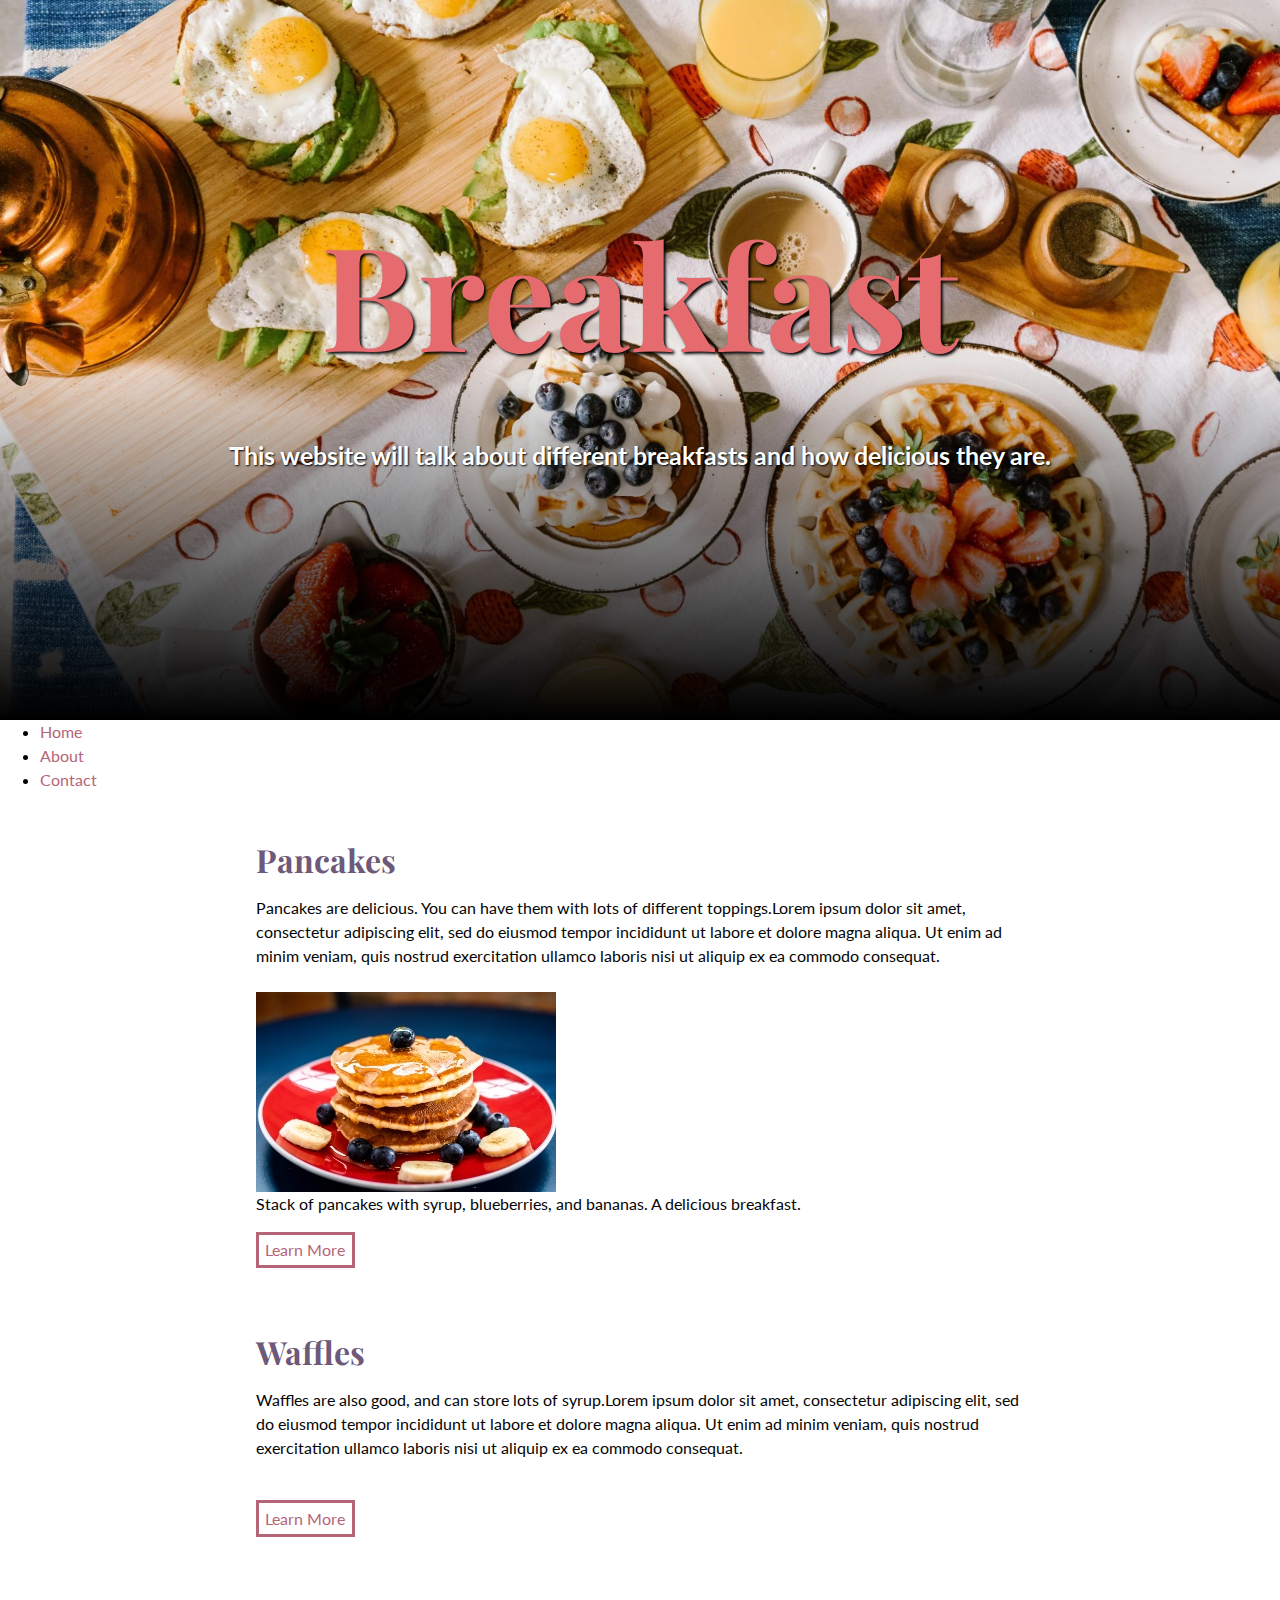
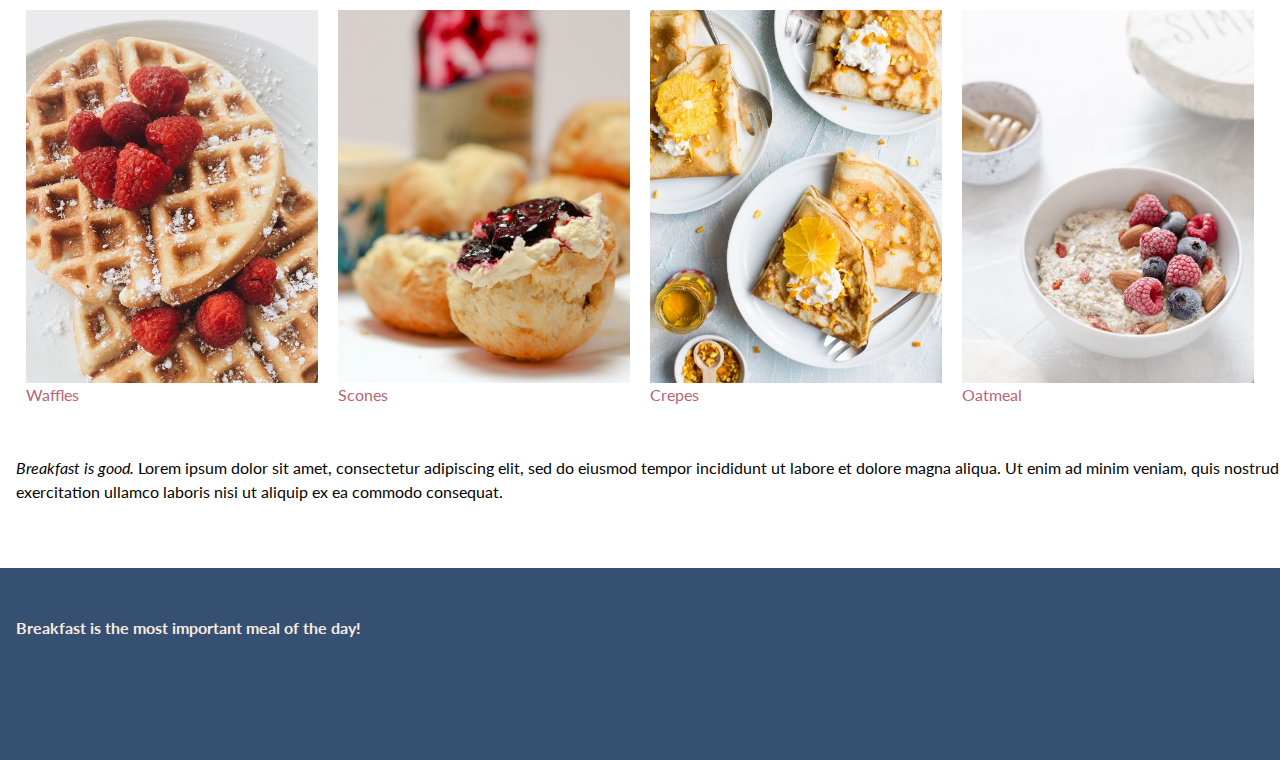
==== index.html @ 8b67fdaf "copy files" ====
<!DOCTYPE html>
<html lang="en">

<head>
  <meta charset="UTF-8">
  <meta http-equiv="X-UA-Compatible" content="IE=edge">
  <meta name="viewport" content="width=device-width, initial-scale=1.0">
  <meta name="description" content="This is the home page for my breakfast website.">
  <title>Home - Breakfast Website</title>
  <link rel="apple-touch-icon" sizes="180x180" href="images/apple-touch-icon.png">
  <link rel="icon" type="image/png" sizes="32x32" href="images/favicon-32x32.png">
  <link rel="icon" type="image/png" sizes="16x16" href="images/favicon-16x16.png">
  <link rel="manifest" href="images/site.webmanifest">
  <link rel="preconnect" href="https://fonts.googleapis.com">
  <link rel="preconnect" href="https://fonts.gstatic.com" crossorigin>
  <link
    href="https://fonts.googleapis.com/css2?family=Lato:ital,wght@0,400;0,700;1,400&family=Playfair+Display:ital,wght@0,400;0,700;1,400&display=swap"
    rel="stylesheet">
  <link rel="stylesheet" href="styles/main.css">
</head>

<body>
  <div class="hero">
    <picture>
      <source media="(min-width: 801px)" srcset="images/hero-breakfast-2000px.jpg">
      <source media="(min-width: 401px)" srcset="images/hero-breakfast-800px.jpg">
      <source media="(max-width: 400px)" srcset="images/hero-breakfast-400px.jpg">
      <img src="images/hero-breakfast-800px.jpg"
        alt="Table set with with plates of waffles, toast, orange juice, and hot cocoa.">
    </picture>
    <div class="hero-text">
      <h1>Breakfast</h1>
      <p class="subtitle"><strong>This website will talk about different breakfasts and how delicious they are.</strong>
      </p>
    </div>
  </div>

  <header>
    <nav>
      <ul>
        <li><a href="">Home</a></li>
        <li><a href="about/">About</a></li>
        <li><a href="contact/">Contact</a></li>
      </ul>
    </nav>
  </header>

  <main>
    <!-- <svg>
      <use href="#menu" />
    </svg> -->
    <article>
      <h2>Pancakes</h2>
      <p>Pancakes are delicious. You can have them with lots of different toppings.Lorem ipsum dolor sit amet,
        consectetur adipiscing elit, sed do eiusmod tempor incididunt ut labore et dolore magna aliqua. Ut enim ad minim
        veniam, quis nostrud exercitation ullamco laboris nisi ut aliquip ex ea commodo consequat. </p>
      <figure>
        <img src="images/pancakeswithblueberries.jpg"
          alt="Stack of pancakes with syrup, blueberries, and bananas on a red plate." width="300" height="200">
        <figcaption>Stack of pancakes with syrup, blueberries, and bananas. A delicious breakfast.</figcaption>
        <a href="#" class="button" id="button">Learn More</a>
      </figure>
    </article>
    <article>
      <h2>Waffles</h2>
      <p>Waffles are also good, and can store lots of syrup.Lorem ipsum dolor sit amet, consectetur adipiscing elit, sed
        do eiusmod tempor incididunt ut labore et dolore magna aliqua. Ut enim ad minim veniam, quis nostrud
        exercitation ullamco laboris nisi ut aliquip ex ea commodo consequat. </p>
      <a href="#" class="button">Learn More</a>
    </article>
  </main>
  <section class="cards">
    <!-- <h2 class="sr-only, cards">Cards</h2> -->
    <a href="#" class="card">
      <img src="images/waffles-card-500px.jpg" alt="Waffles with raspberries" width="500" height="636" loading="lazy">
      <p>Waffles</p>
    </a>
    <a href="#" class="card">
      <img src="images/scones-card-500px.jpg" alt="Scones with jam and cream" width="500" height="636" loading="lazy">
      <p>Scones</p>
    </a>
    <a href="#" class="card">
      <img src="images/crepes-card-500px.jpg" alt="Crepes with whipped cream and fruit" width="500" height="636"
        loading="lazy">
      <p>Crepes</p>
    </a>
    <a href="#" class="card">
      <img src="images/oatmeal-card-500px.jpg" alt="Oatmeal with berries and nuts" width="500" height="636"
        loading="lazy">
      <p>Oatmeal</p>
    </a>
  </section>

  <aside>
    <p><em>Breakfast is good.</em> Lorem ipsum dolor sit amet, consectetur adipiscing elit, sed do eiusmod tempor
      incididunt ut labore et dolore magna aliqua. Ut enim ad minim veniam, quis nostrud exercitation ullamco laboris
      nisi ut aliquip ex ea commodo consequat. </p>
  </aside>
  <footer>
    <p><strong>Breakfast is the most important meal of the day!</strong></p>
  </footer>
  <!-- <svg>
    <symbol id="menu" viewBox="0 0 120 120" width="480" height="480">
      <circle cx="25" cy="20" r="15" fill="none" stroke="#355070" stroke-width="4" />
    </symbol>
  </svg> -->
</body>

</html>
---- styles/main.css ----
/*****************************************************/
/* This semester we will be using my variation of    */
/* Josh Comeau's CSS Reset instead of normalize      */
/* Read more at                                      */
/* https://www.joshwcomeau.com/css/custom-css-reset/ */
/*****************************************************/
/* Always add your CSS below the reset CSS           */
/*****************************************************/
:root {
  --indigo: #355070;
  --misty-violet: #6d597a;
  --soft-magenta: #b56576;
  --bright-rose: #e56b6f;
  --sandy: #faeae1;
}

*,
*::before,
*::after {
  box-sizing: border-box;
}

* {
  margin: 0;
  /* this an experimental line-height; if it breaks, add line-height: 1.5 to body */
  line-height: calc(1em + 0.5rem);
}

html,
body {
  height: 100%;
}

body {
  margin: 0;
  -webkit-font-smoothing: antialiased;
}

img,
picture,
video,
canvas,
svg {
  display: block;
  max-width: 100%;
  height: auto;
}

input,
button,
textarea,
select {
  font: inherit;
}

/* until you get a feel for overflow, I'll keep these next two commented out */
/* p,
h1,
h2,
h3,
h4,
h5,
h6 {
  overflow-wrap: break-word;
} */

/* p {
  overflow-wrap: break-word;
  hyphens: auto;
} */

/* temp CSS for HTML only assignments */
picture img {
  width: 100%;
}

svg {
  width: 200px;
}

/* temp fix to size about img */
img[srcset] {
  width: 50%;
  height: auto;
  margin: 2rem auto;
}

/* temporary fix to size svg images */
img[src$="svg"] {
  width: 200px;
}

/************ add your CSS here *****************/
body {
  font-family: Lato;
  color: #040404;
}

h1,
h2,
h3,
h4 {
  margin-top: 1.5em;
  margin-bottom: 0.5em;
}

h1 {
  font-family: Playfair Display;
  color: var(--indigo);
  font-weight: 700;
  font-size: 4rem;
}

h2 {
  font-family: Playfair Display;
  color: var(--misty-violet);
  font-size: 2rem;
}

h3 {
  font-family: Playfair Display;
  color: var(--soft-magenta);
  font-size: 2rem;
}

h4 {
  font-family: Playfair Display;
  color: var(--bright-rose);
  font-size: 1.25rem;
}

main {
  margin: 0 auto;
  padding: 0 1rem;
  max-width: 50rem;
}

p {
  margin-bottom: 1.5em;
}

article,
aside {
  margin-bottom: 4em;
}

aside {
  margin-left: 1em;
}

footer {
  background-color: var(--indigo);
  color: var(--sandy);
  padding: 3rem 1rem 6rem;
  margin: 0;
}

a {
  text-decoration: none;
  color: var(--soft-magenta);
}

a[href]:hover {
  color: var(--bright-rose);
  font-weight: bold;
}

.button {
  color: var(--soft-magenta);
  border: 3px solid var(--soft-magenta);
  padding: 0.2em 0.4em;
  display: inline-block;
  transition: background-color 300ms ease, color 300ms ease, border 300ms ease;
  margin-top: 1em;
}

a.button:hover {
  color: white;
  border: 3px solid white;
  background-color: var(--soft-magenta);
  text-decoration: none;
  font-weight: normal;
}

.hero {
  position: relative;
}

.hero h1 {
  font-size: clamp(3.5rem, 10vw + 1rem, 10rem);
  text-shadow: black 2px 2px 3px;
  color: var(--bright-rose);
}

.hero-text {
  position: absolute;
  inset: 0;
  text-align: center;
}

.hero p {
  color: white;
  text-shadow: black 1px 1px 2px;
  font-size: clamp(0.5rem, 1vw + 0.75rem, 4rem);
}

.hero::before {
  content: "";
  background-image: linear-gradient(to top, #000, transparent 50%);
  display: block;
  position: absolute;
  top: 0;
  left: 0;
  width: 100%;
  height: 100%;
}

.sr-only {
  clip: rect(1px, 1px, 1px, 1px);
  clip-path: inset(50%);
  height: 1px;
  width: 1px;
  margin: -1px;
  overflow: hidden;
  padding: 0;
  position: absolute;
}

.cards {
  display: flex;
  margin-left: 1rem;
  margin-right: 1rem;
  margin-bottom: 1rem;
}

.card {
  flex: 1 1 0;
  padding: 0.6rem;
  max-width: 1000px;
  transition: background-color 300ms ease;
}

.card:hover {
  /* text-shadow: black 1px 1px 1px; */
  background-color: rgb(0 0 0 / 10%);
}
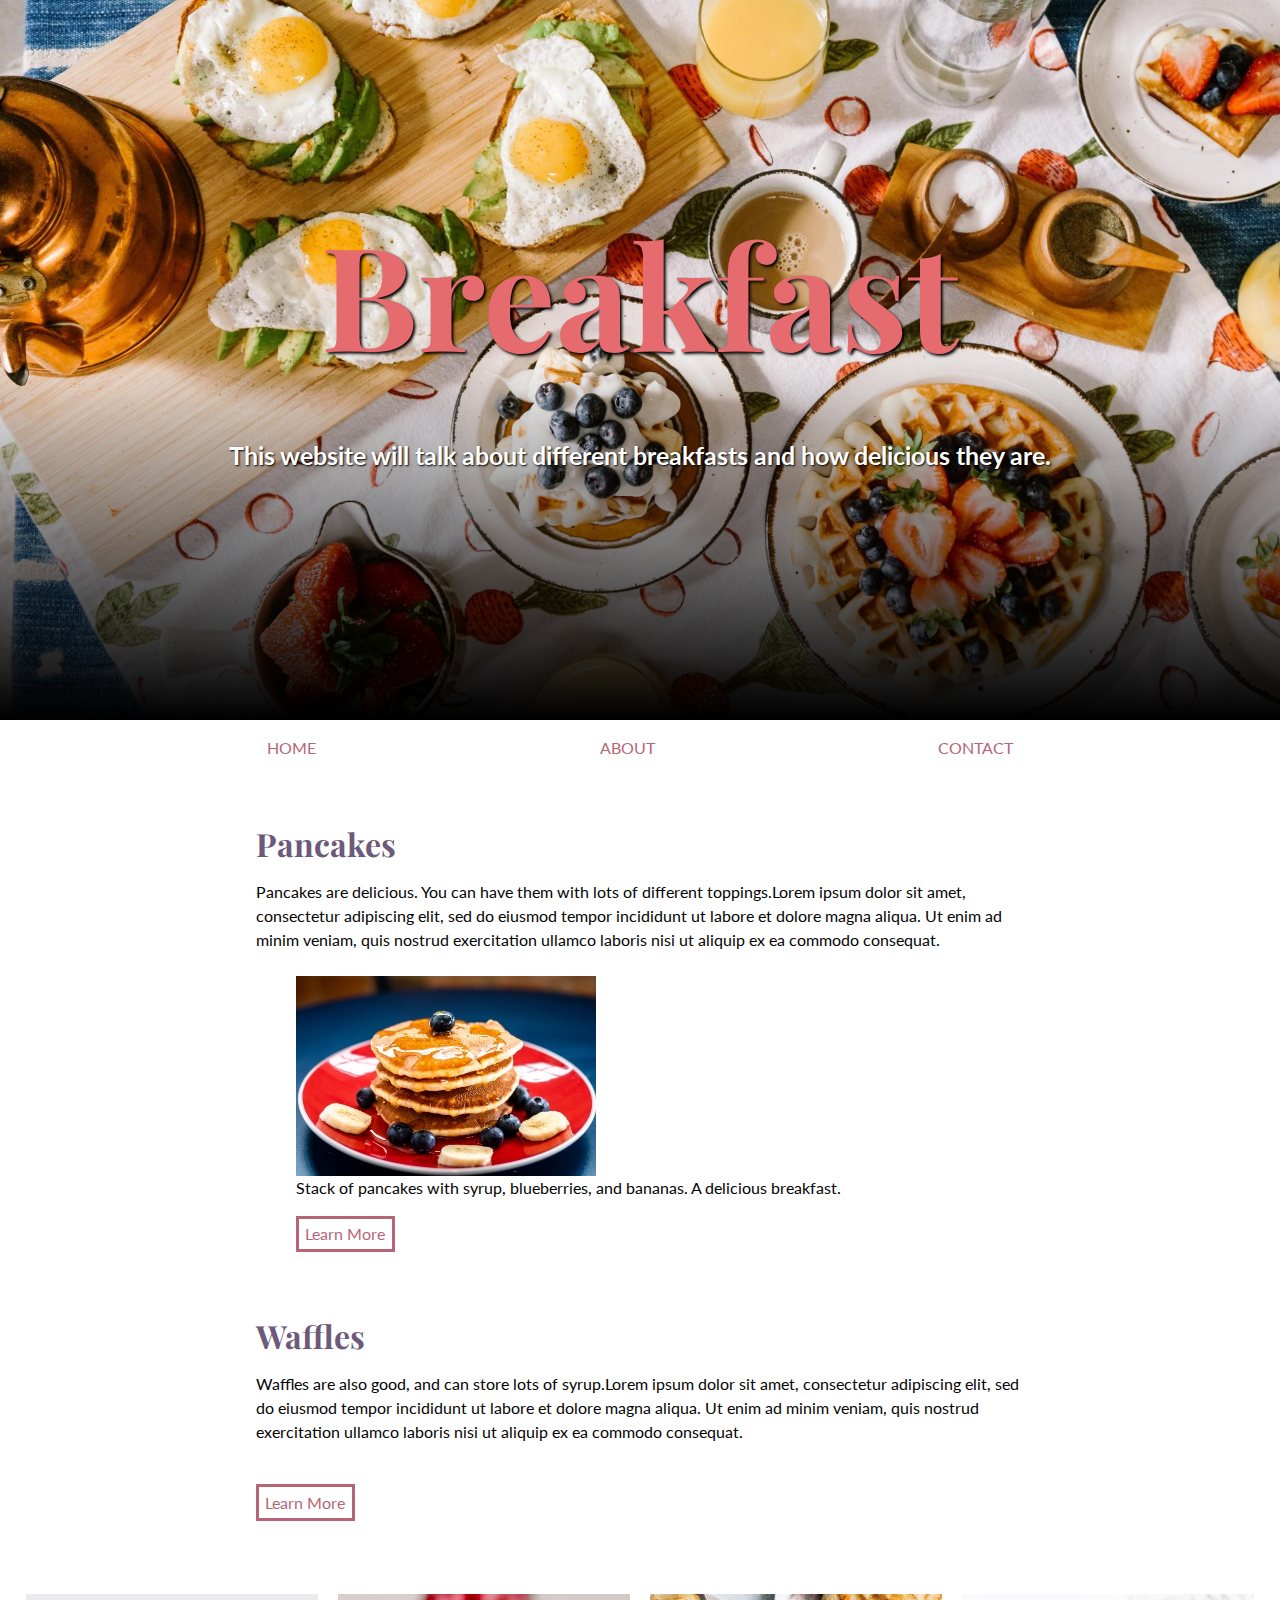
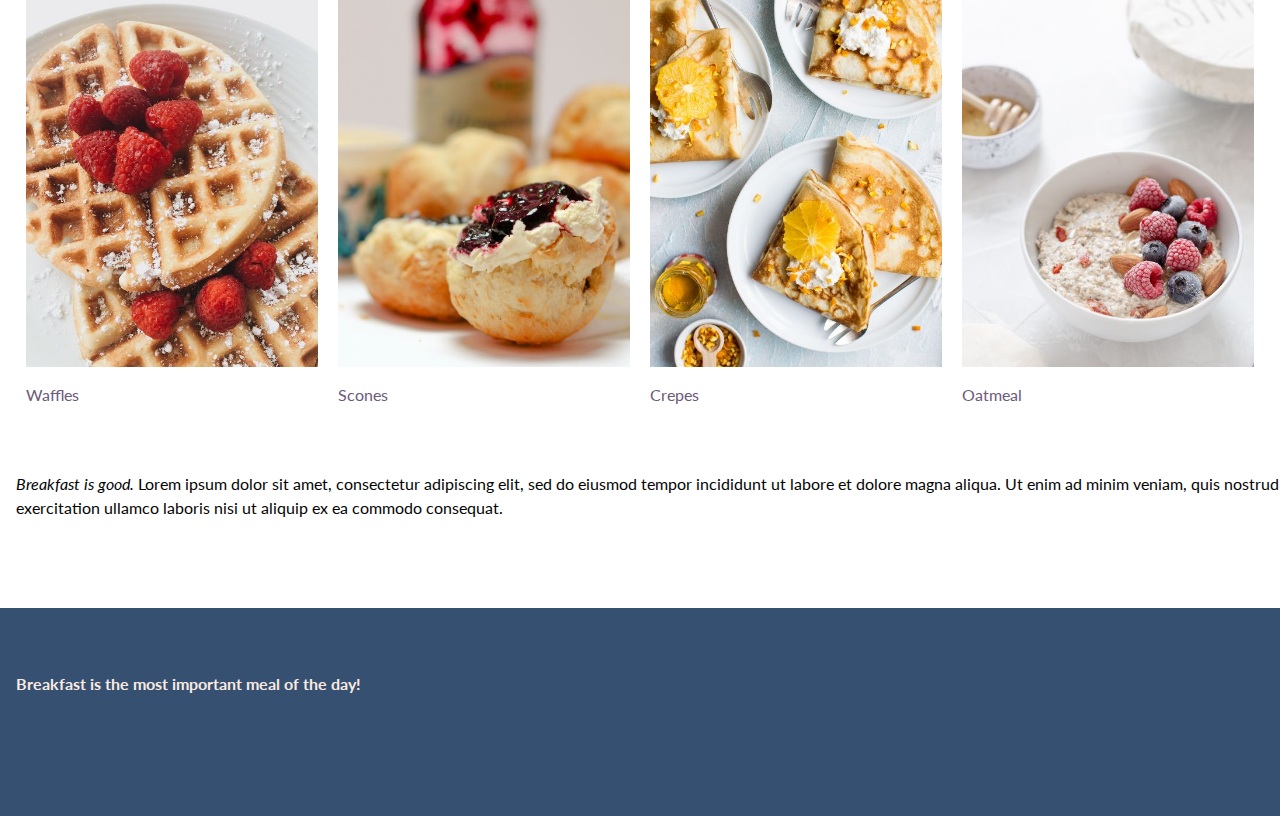
==== commit c87ac731: "update" ====
--- a/index.html
+++ b/index.html
@@ -49,7 +49,7 @@
     <!-- <svg>
       <use href="#menu" />
     </svg> -->
-    <article>
+    <article class="panel">
       <h2>Pancakes</h2>
       <p>Pancakes are delicious. You can have them with lots of different toppings.Lorem ipsum dolor sit amet,
         consectetur adipiscing elit, sed do eiusmod tempor incididunt ut labore et dolore magna aliqua. Ut enim ad minim
@@ -61,7 +61,7 @@
         <a href="#" class="button" id="button">Learn More</a>
       </figure>
     </article>
-    <article>
+    <article class="panel">
       <h2>Waffles</h2>
       <p>Waffles are also good, and can store lots of syrup.Lorem ipsum dolor sit amet, consectetur adipiscing elit, sed
         do eiusmod tempor incididunt ut labore et dolore magna aliqua. Ut enim ad minim veniam, quis nostrud
--- a/styles/main.css
+++ b/styles/main.css
@@ -21,7 +21,7 @@
 }
 
 * {
-  margin: 0;
+  /* margin: 0; */
   /* this an experimental line-height; if it breaks, add line-height: 1.5 to body */
   line-height: calc(1em + 0.5rem);
 }
@@ -92,6 +92,9 @@
 
 /************ add your CSS here *****************/
 body {
+  display: flex;
+  flex-direction: column;
+  align-items: stretch;
   font-family: Lato;
   color: #040404;
 }
@@ -129,8 +132,16 @@
   font-size: 1.25rem;
 }
 
+header ul {
+  display: flex;
+  justify-content: space-evenly;
+  margin: 0;
+  padding: 0;
+  list-style-type: none;
+}
+
 main {
-  margin: 0 auto;
+  align-self: center;
   padding: 0 1rem;
   max-width: 50rem;
 }
@@ -155,18 +166,26 @@
   margin: 0;
 }
 
-a {
-  text-decoration: none;
-  color: var(--soft-magenta);
-}
-
-a[href]:hover {
+header nav a {
+  text-decoration: none;
+  color: var(--soft-magenta);
+  display: block;
+  padding: 1rem;
+  text-transform: uppercase;
+}
+/* a {
+  text-decoration: none;
+  color: var(--soft-magenta);
+} */
+
+header nav a[href]:hover {
   color: var(--bright-rose);
   font-weight: bold;
 }
 
 .button {
   color: var(--soft-magenta);
+  text-decoration: none;
   border: 3px solid var(--soft-magenta);
   padding: 0.2em 0.4em;
   display: inline-block;
@@ -174,7 +193,7 @@
   margin-top: 1em;
 }
 
-a.button:hover {
+.button:hover {
   color: white;
   border: 3px solid white;
   background-color: var(--soft-magenta);
@@ -182,6 +201,7 @@
   font-weight: normal;
 }
 
+/* Hero */
 .hero {
   position: relative;
 }
@@ -215,6 +235,7 @@
   height: 100%;
 }
 
+/* Cards */
 .sr-only {
   clip: rect(1px, 1px, 1px, 1px);
   clip-path: inset(50%);
@@ -238,9 +259,10 @@
   padding: 0.6rem;
   max-width: 1000px;
   transition: background-color 300ms ease;
+  text-decoration: none;
+  color: var(--misty-violet);
 }
 
 .card:hover {
-  /* text-shadow: black 1px 1px 1px; */
   background-color: rgb(0 0 0 / 10%);
 }
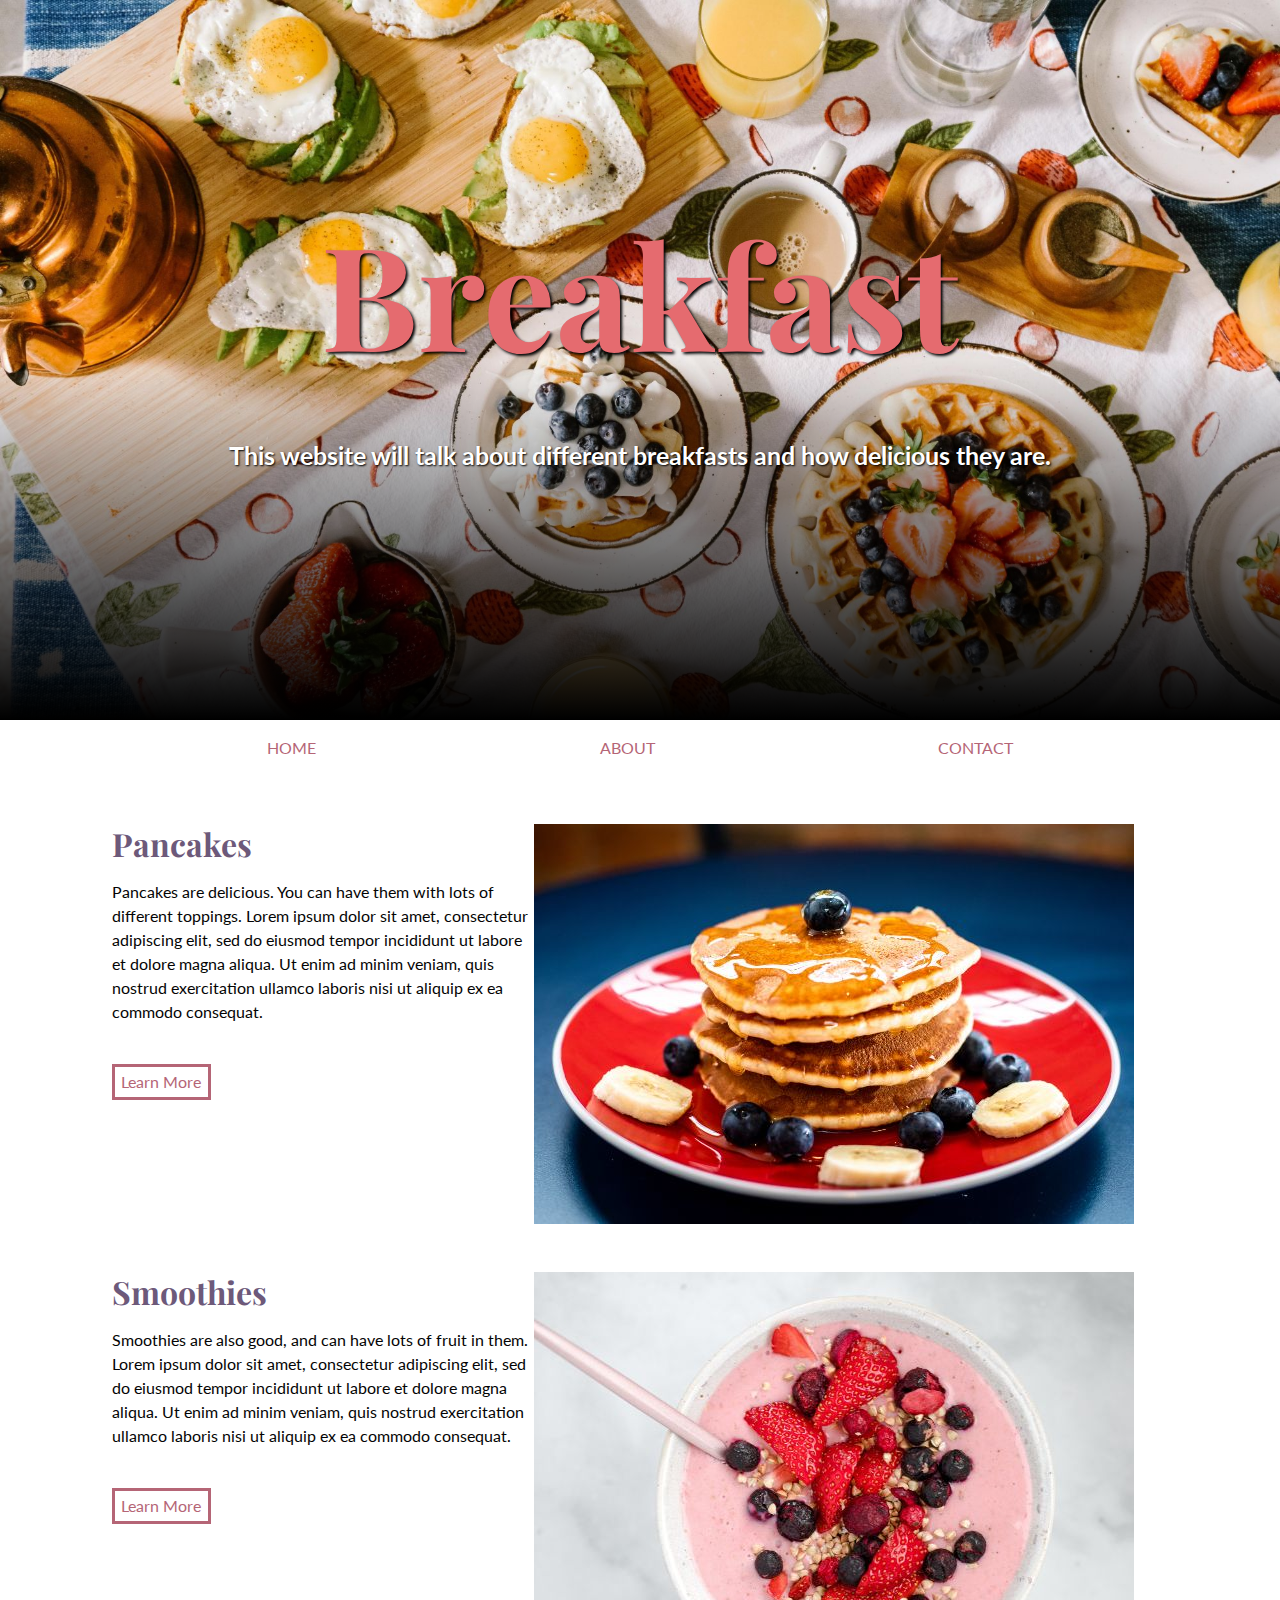
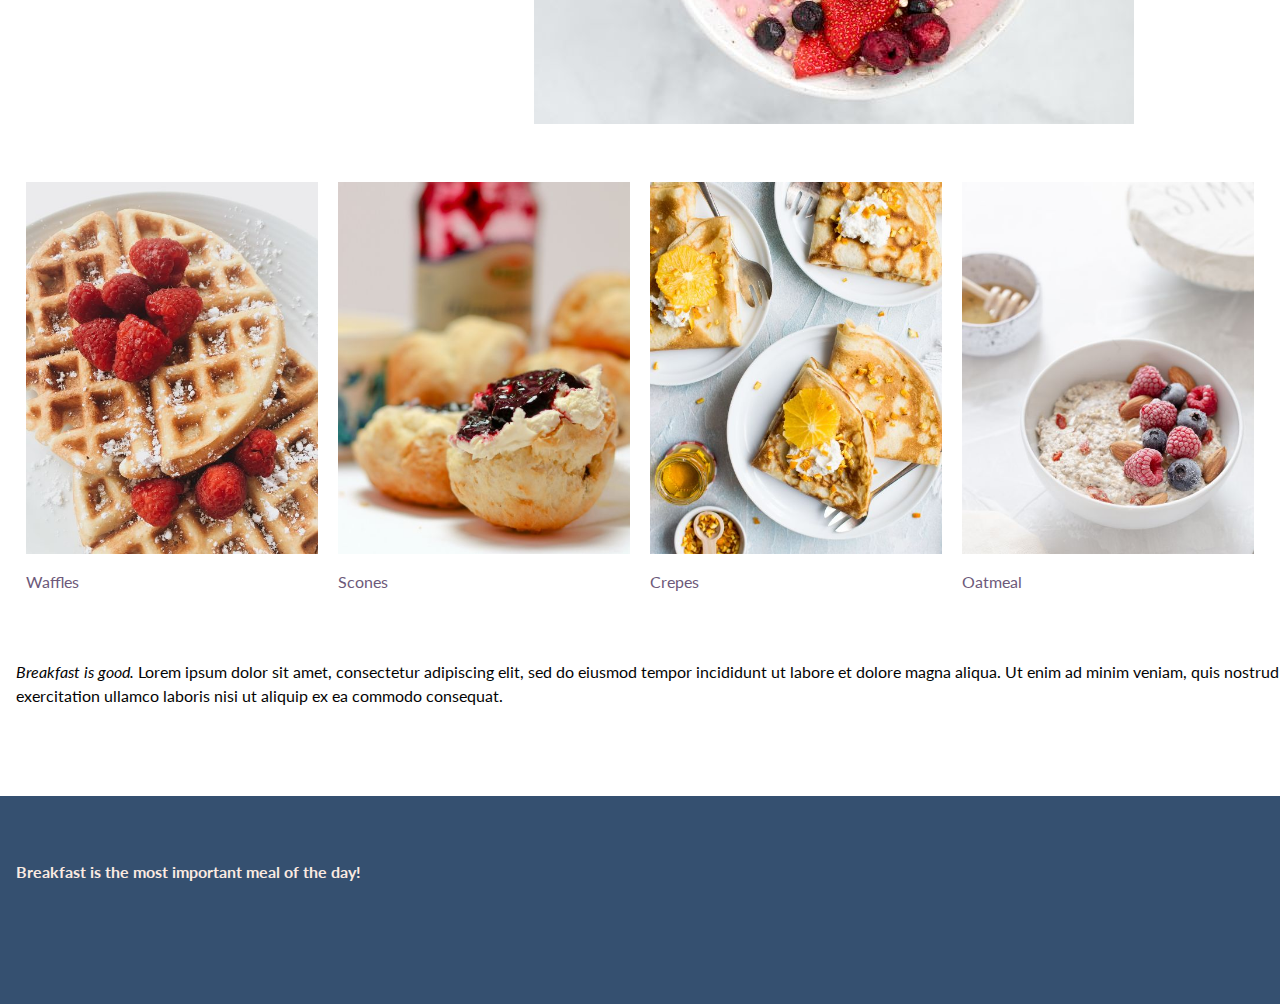
==== commit db5e24c7: "panels" ====
--- a/index.html
+++ b/index.html
@@ -50,23 +50,33 @@
       <use href="#menu" />
     </svg> -->
     <article class="panel">
-      <h2>Pancakes</h2>
-      <p>Pancakes are delicious. You can have them with lots of different toppings.Lorem ipsum dolor sit amet,
-        consectetur adipiscing elit, sed do eiusmod tempor incididunt ut labore et dolore magna aliqua. Ut enim ad minim
-        veniam, quis nostrud exercitation ullamco laboris nisi ut aliquip ex ea commodo consequat. </p>
-      <figure>
-        <img src="images/pancakeswithblueberries.jpg"
-          alt="Stack of pancakes with syrup, blueberries, and bananas on a red plate." width="300" height="200">
-        <figcaption>Stack of pancakes with syrup, blueberries, and bananas. A delicious breakfast.</figcaption>
+      <div class="text-wrapper">
+        <h2>Pancakes</h2>
+        <p>Pancakes are delicious. You can have them with lots of different toppings. Lorem ipsum dolor sit amet,
+          consectetur adipiscing elit, sed do eiusmod tempor incididunt ut labore et dolore magna aliqua. Ut enim ad
+          minim
+          veniam, quis nostrud exercitation ullamco laboris nisi ut aliquip ex ea commodo consequat. </p>
         <a href="#" class="button" id="button">Learn More</a>
-      </figure>
+      </div>
+      <div class="image-wrapper">
+        <img src="images/pancakeswith blueberries-panel-600px.jpg"
+          alt="Stack of pancakes with syrup, blueberries, and bananas on a red plate." width="600" height="400">
+      </div>
     </article>
     <article class="panel">
-      <h2>Waffles</h2>
-      <p>Waffles are also good, and can store lots of syrup.Lorem ipsum dolor sit amet, consectetur adipiscing elit, sed
-        do eiusmod tempor incididunt ut labore et dolore magna aliqua. Ut enim ad minim veniam, quis nostrud
-        exercitation ullamco laboris nisi ut aliquip ex ea commodo consequat. </p>
-      <a href="#" class="button">Learn More</a>
+      <div class="text-wrapper">
+        <h2>Smoothies</h2>
+        <p>Smoothies are also good, and can have lots of fruit in them. Lorem ipsum dolor sit amet, consectetur
+          adipiscing elit,
+          sed
+          do eiusmod tempor incididunt ut labore et dolore magna aliqua. Ut enim ad minim veniam, quis nostrud
+          exercitation ullamco laboris nisi ut aliquip ex ea commodo consequat. </p>
+        <a href="#" class="button">Learn More</a>
+      </div>
+      <div class="image-wrapper">
+        <img src="images/smoothie-panel-600px.jpg" alt="Pink smoothie in a glass with a straw." width="600"
+          height="452">
+      </div>
     </article>
   </main>
   <section class="cards">
--- a/styles/main.css
+++ b/styles/main.css
@@ -143,7 +143,7 @@
 main {
   align-self: center;
   padding: 0 1rem;
-  max-width: 50rem;
+  max-width: 70rem;
 }
 
 p {
@@ -173,10 +173,15 @@
   padding: 1rem;
   text-transform: uppercase;
 }
-/* a {
-  text-decoration: none;
-  color: var(--soft-magenta);
-} */
+
+a {
+  text-decoration: none;
+  /* color: var(--soft-magenta); */
+}
+
+a[href]:hover {
+  font-family: Lato;
+}
 
 header nav a[href]:hover {
   color: var(--bright-rose);
@@ -266,3 +271,37 @@
 .card:hover {
   background-color: rgb(0 0 0 / 10%);
 }
+
+/* Articles */
+
+.panel {
+  display: flex;
+  flex-direction: column;
+  margin: 1rem;
+}
+
+.panel .image-wrapper {
+  order: -1;
+}
+
+/* Media Queries */
+@media (min-width: 500px) {
+  .panel {
+    flex-direction: row;
+    margin-top: 3rem;
+    margin-bottom: 3rem;
+  }
+
+  .panel h2 {
+    margin: 0;
+  }
+
+  .panel .text-wrapper {
+    flex: 1 1 40%;
+  }
+
+  .panel .image-wrapper {
+    order: 0;
+    flex: 1 1 60%;
+  }
+}
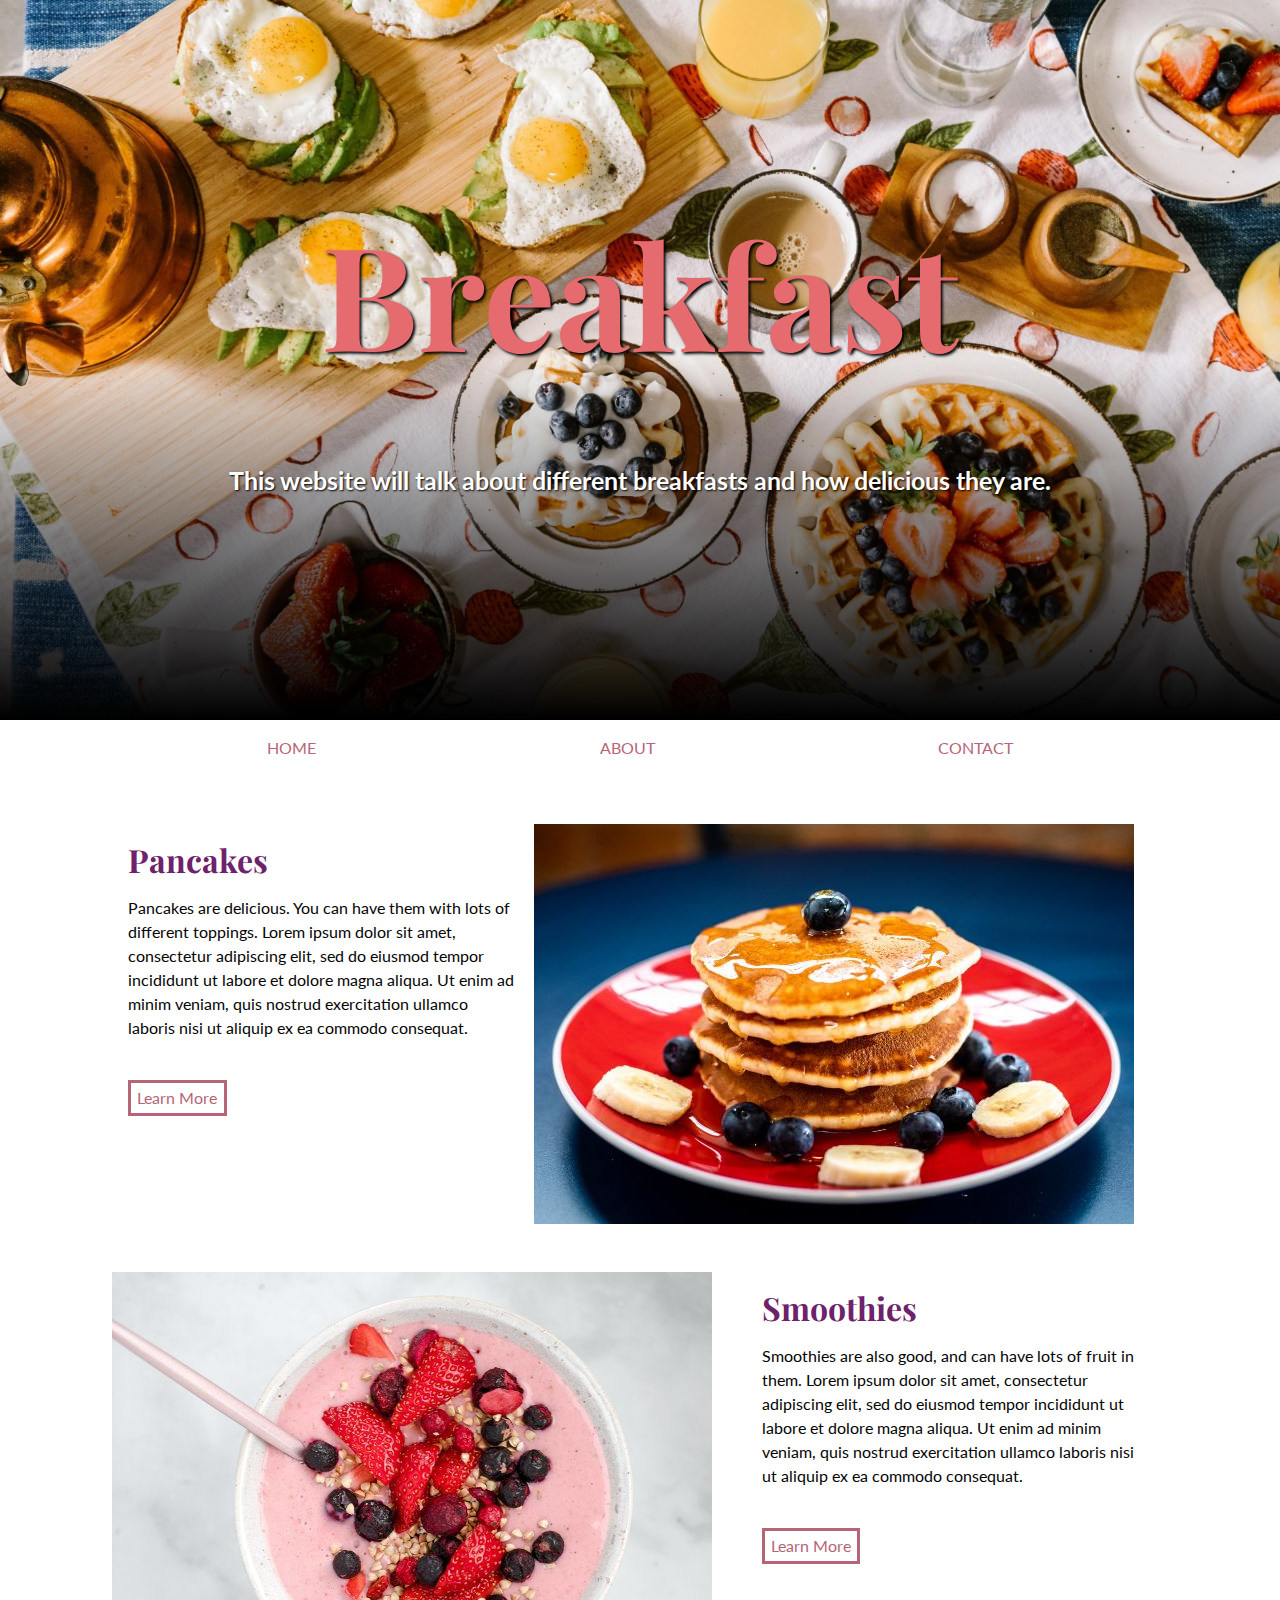
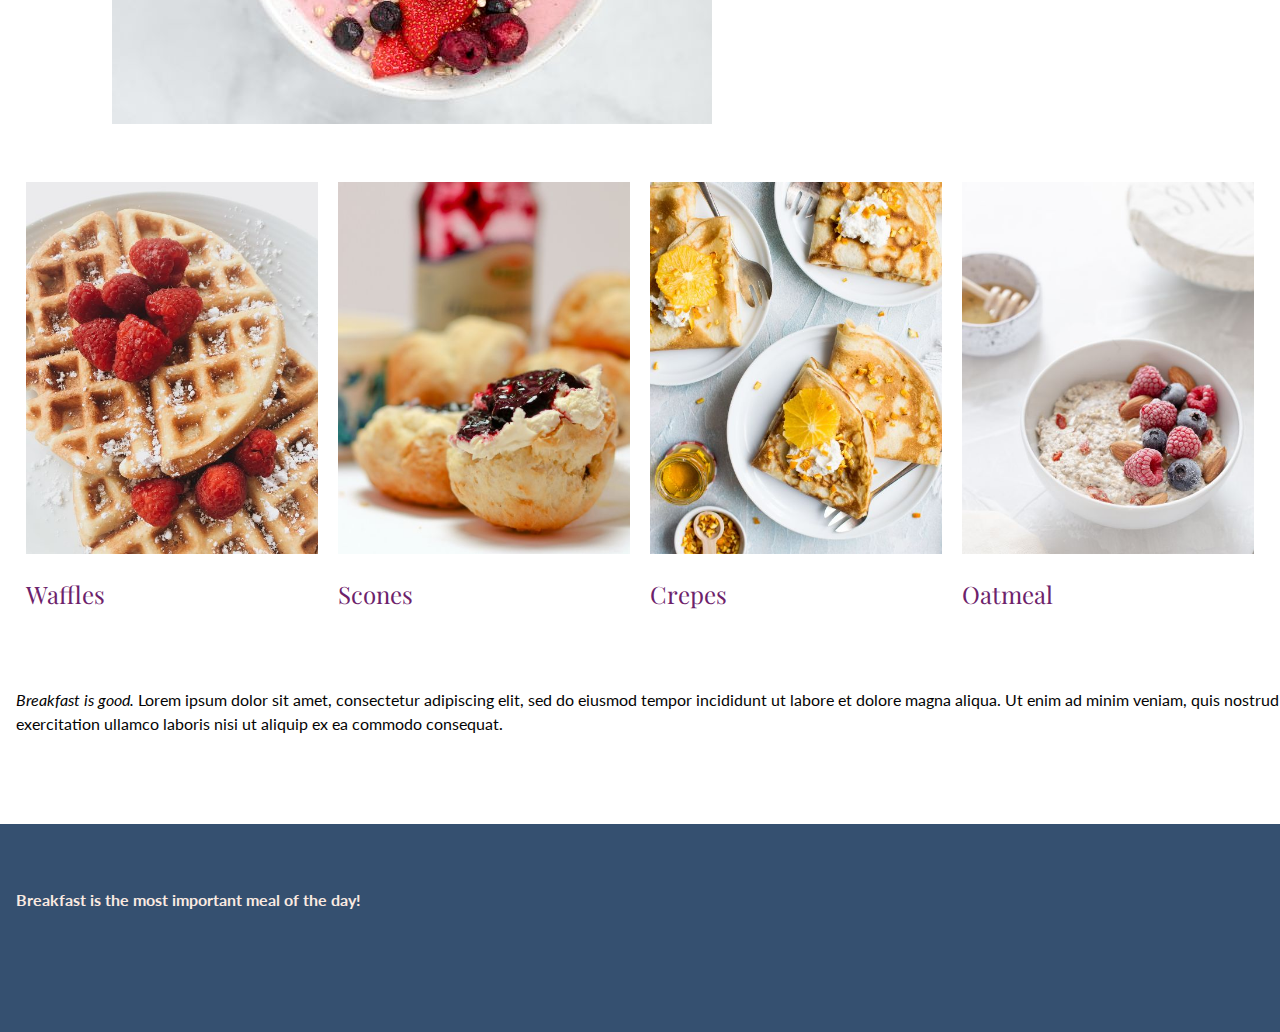
==== commit b49233b5: "update" ====
--- a/index.html
+++ b/index.html
@@ -28,7 +28,7 @@
       <img src="images/hero-breakfast-800px.jpg"
         alt="Table set with with plates of waffles, toast, orange juice, and hot cocoa.">
     </picture>
-    <div class="hero-text">
+    <div class="hero-text-wrapper">
       <h1>Breakfast</h1>
       <p class="subtitle"><strong>This website will talk about different breakfasts and how delicious they are.</strong>
       </p>
@@ -59,12 +59,12 @@
         <a href="#" class="button" id="button">Learn More</a>
       </div>
       <div class="image-wrapper">
-        <img src="images/pancakeswith blueberries-panel-600px.jpg"
+        <img src="images/pancakeswithblueberries-panel-600px.jpg"
           alt="Stack of pancakes with syrup, blueberries, and bananas on a red plate." width="600" height="400">
       </div>
     </article>
     <article class="panel">
-      <div class="text-wrapper">
+      <div class="text-wrapper left">
         <h2>Smoothies</h2>
         <p>Smoothies are also good, and can have lots of fruit in them. Lorem ipsum dolor sit amet, consectetur
           adipiscing elit,
--- a/styles/main.css
+++ b/styles/main.css
@@ -8,7 +8,7 @@
 /*****************************************************/
 :root {
   --indigo: #355070;
-  --misty-violet: #6d597a;
+  --misty-violet: #6d226b;
   --soft-magenta: #b56576;
   --bright-rose: #e56b6f;
   --sandy: #faeae1;
@@ -95,7 +95,6 @@
   display: flex;
   flex-direction: column;
   align-items: stretch;
-  font-family: Lato;
   color: #040404;
 }
 
@@ -148,6 +147,7 @@
 
 p {
   margin-bottom: 1.5em;
+  font-family: Lato;
 }
 
 article,
@@ -168,6 +168,7 @@
 
 header nav a {
   text-decoration: none;
+  font-family: Lato;
   color: var(--soft-magenta);
   display: block;
   padding: 1rem;
@@ -180,7 +181,7 @@
 }
 
 a[href]:hover {
-  font-family: Lato;
+  /* font-family: Lato; */
 }
 
 header nav a[href]:hover {
@@ -191,16 +192,17 @@
 .button {
   color: var(--soft-magenta);
   text-decoration: none;
+  font-family: Lato;
   border: 3px solid var(--soft-magenta);
   padding: 0.2em 0.4em;
   display: inline-block;
-  transition: background-color 300ms ease, color 300ms ease, border 300ms ease;
+  transition: background-color 300ms ease, color 300ms ease;
   margin-top: 1em;
 }
 
 .button:hover {
   color: white;
-  border: 3px solid white;
+  /* border: 3px solid white; */
   background-color: var(--soft-magenta);
   text-decoration: none;
   font-weight: normal;
@@ -217,7 +219,10 @@
   color: var(--bright-rose);
 }
 
-.hero-text {
+.hero-text-wrapper {
+  display: flex;
+  flex-direction: column;
+  align-items: center;
   position: absolute;
   inset: 0;
   text-align: center;
@@ -259,17 +264,23 @@
   margin-bottom: 1rem;
 }
 
+.card p {
+  font-family: Playfair Display;
+}
+
 .card {
   flex: 1 1 0;
   padding: 0.6rem;
   max-width: 1000px;
-  transition: background-color 300ms ease;
+  transition: background-color 300ms ease, font-weight 300ms ease;
   text-decoration: none;
   color: var(--misty-violet);
+  font-size: 1.5rem;
 }
 
 .card:hover {
   background-color: rgb(0 0 0 / 10%);
+  font-weight: bold;
 }
 
 /* Articles */
@@ -282,6 +293,14 @@
 
 .panel .image-wrapper {
   order: -1;
+}
+
+.panel .text-wrapper {
+  padding: 1rem;
+}
+
+.left {
+  order: 1;
 }
 
 /* Media Queries */
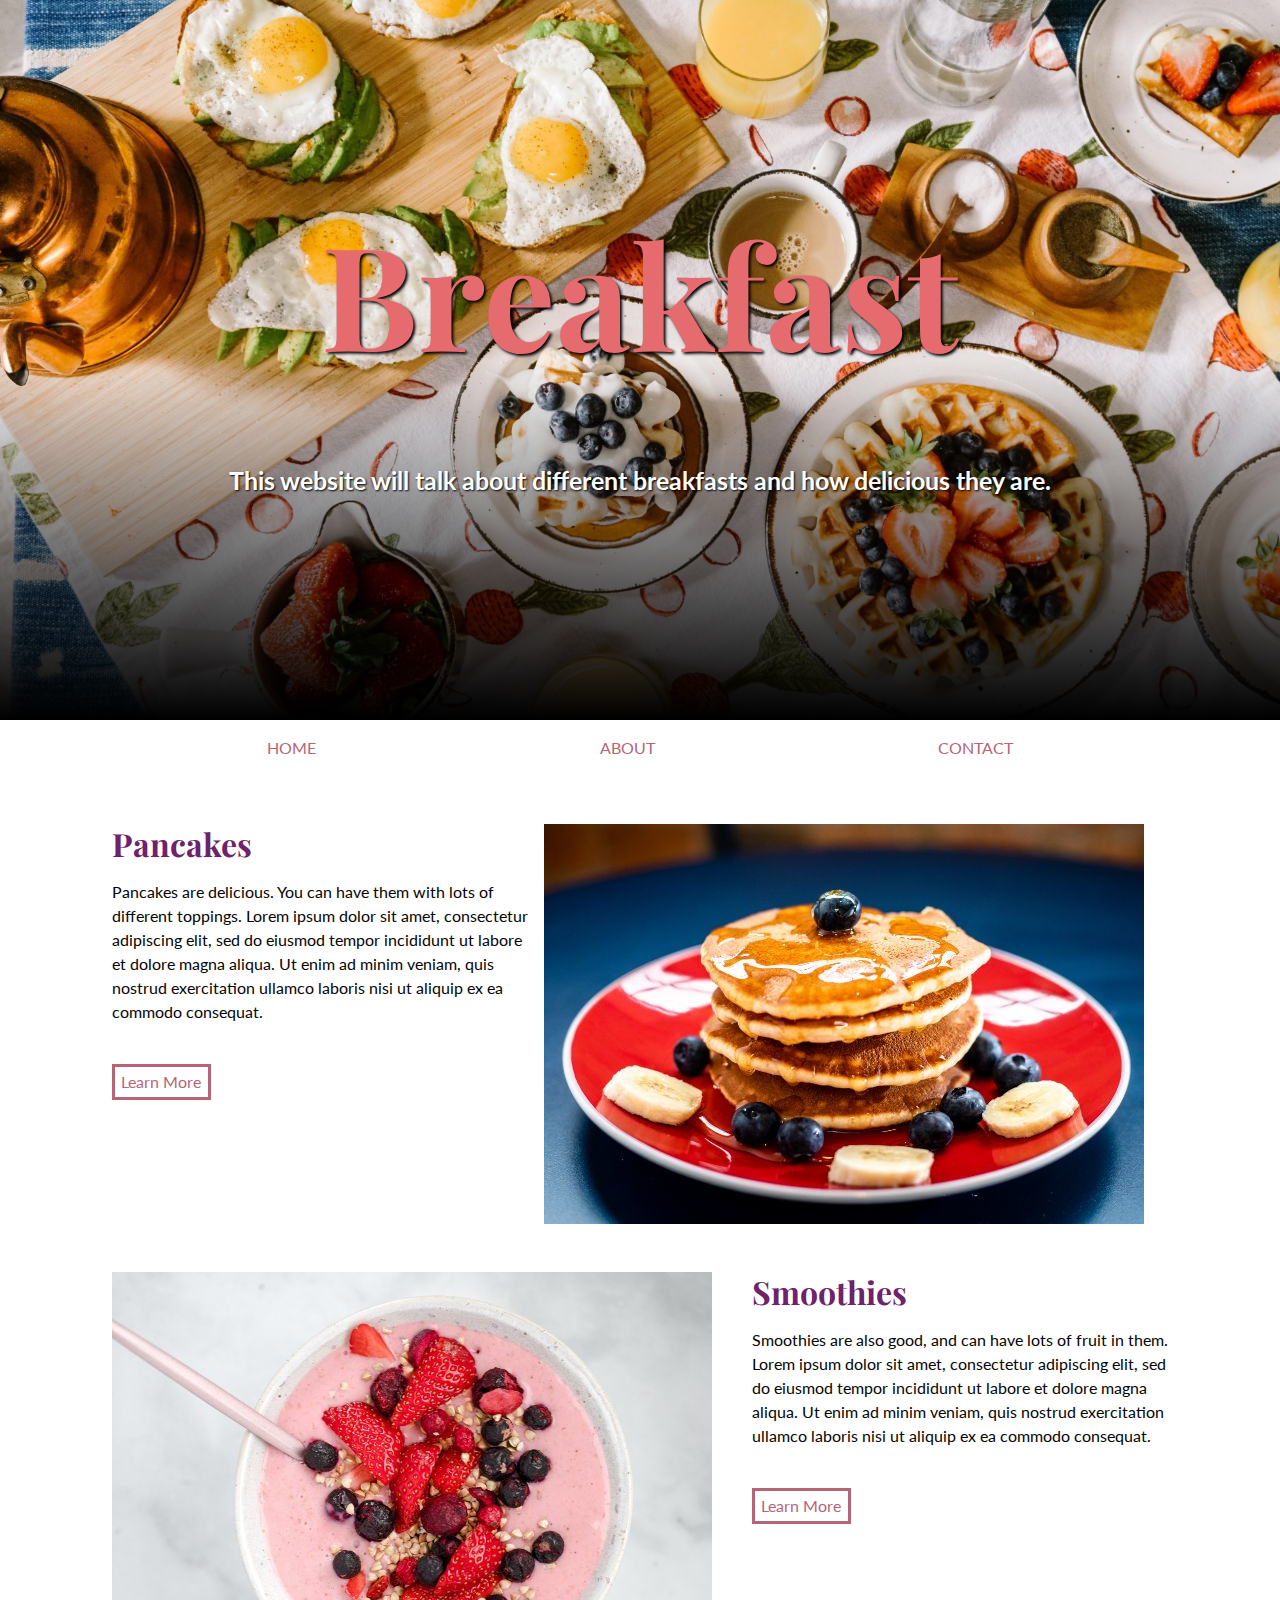
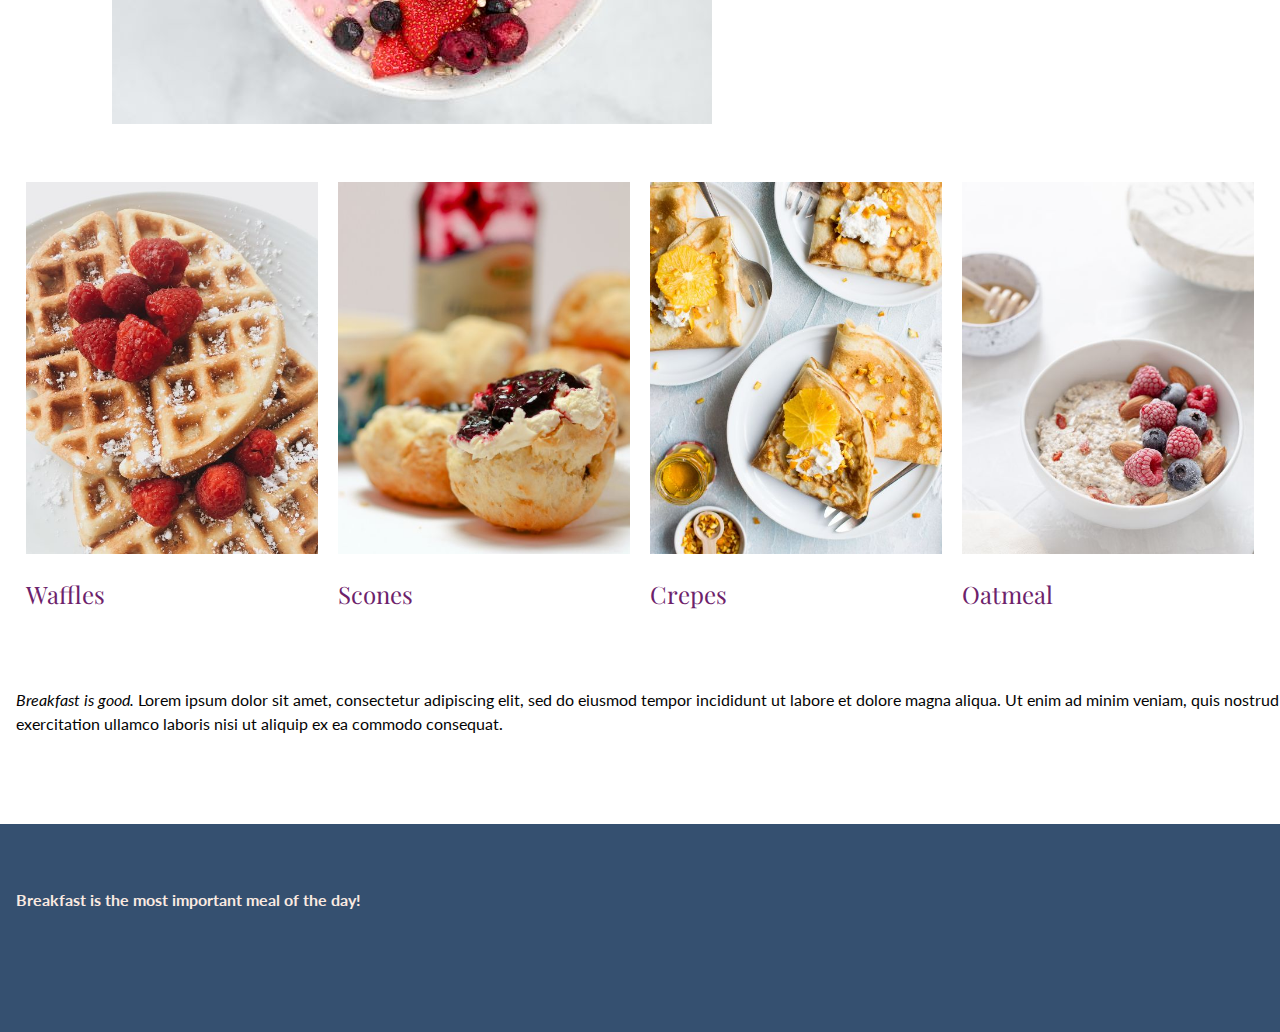
==== commit 7238b6e3: "left class" ====
--- a/index.html
+++ b/index.html
@@ -58,7 +58,7 @@
           veniam, quis nostrud exercitation ullamco laboris nisi ut aliquip ex ea commodo consequat. </p>
         <a href="#" class="button" id="button">Learn More</a>
       </div>
-      <div class="image-wrapper">
+      <div class="image-wrapper left">
         <img src="images/pancakeswithblueberries-panel-600px.jpg"
           alt="Stack of pancakes with syrup, blueberries, and bananas on a red plate." width="600" height="400">
       </div>
--- a/styles/main.css
+++ b/styles/main.css
@@ -91,11 +91,14 @@
 }
 
 /************ add your CSS here *****************/
+
+/* Main Elements */
 body {
   display: flex;
   flex-direction: column;
   align-items: stretch;
   color: #040404;
+  font-family: Lato;
 }
 
 h1,
@@ -166,6 +169,7 @@
   margin: 0;
 }
 
+/* * A * */
 header nav a {
   text-decoration: none;
   font-family: Lato;
@@ -181,13 +185,15 @@
 }
 
 a[href]:hover {
-  /* font-family: Lato; */
+  text-decoration: none;
 }
 
 header nav a[href]:hover {
   color: var(--bright-rose);
   font-weight: bold;
 }
+
+/* Button */
 
 .button {
   color: var(--soft-magenta);
@@ -231,7 +237,7 @@
 .hero p {
   color: white;
   text-shadow: black 1px 1px 2px;
-  font-size: clamp(0.5rem, 1vw + 0.75rem, 4rem);
+  font-size: clamp(0.2rem, 1vw + 0.75rem, 4rem);
 }
 
 .hero::before {
@@ -259,6 +265,7 @@
 
 .cards {
   display: flex;
+  flex-direction: column;
   margin-left: 1rem;
   margin-right: 1rem;
   margin-bottom: 1rem;
@@ -293,14 +300,6 @@
 
 .panel .image-wrapper {
   order: -1;
-}
-
-.panel .text-wrapper {
-  padding: 1rem;
-}
-
-.left {
-  order: 1;
 }
 
 /* Media Queries */
@@ -309,6 +308,7 @@
     flex-direction: row;
     margin-top: 3rem;
     margin-bottom: 3rem;
+    gap: 1rem;
   }
 
   .panel h2 {
@@ -323,4 +323,23 @@
     order: 0;
     flex: 1 1 60%;
   }
-}
+
+  .panel .left {
+    order: 1;
+  }
+
+  .cards {
+    flex-direction: row;
+    flex-wrap: wrap;
+  }
+
+  .card {
+    flex: 1 1 40%;
+  }
+}
+
+@media (min-width: 1000px) {
+  .cards {
+    flex-wrap: nowrap;
+  }
+}
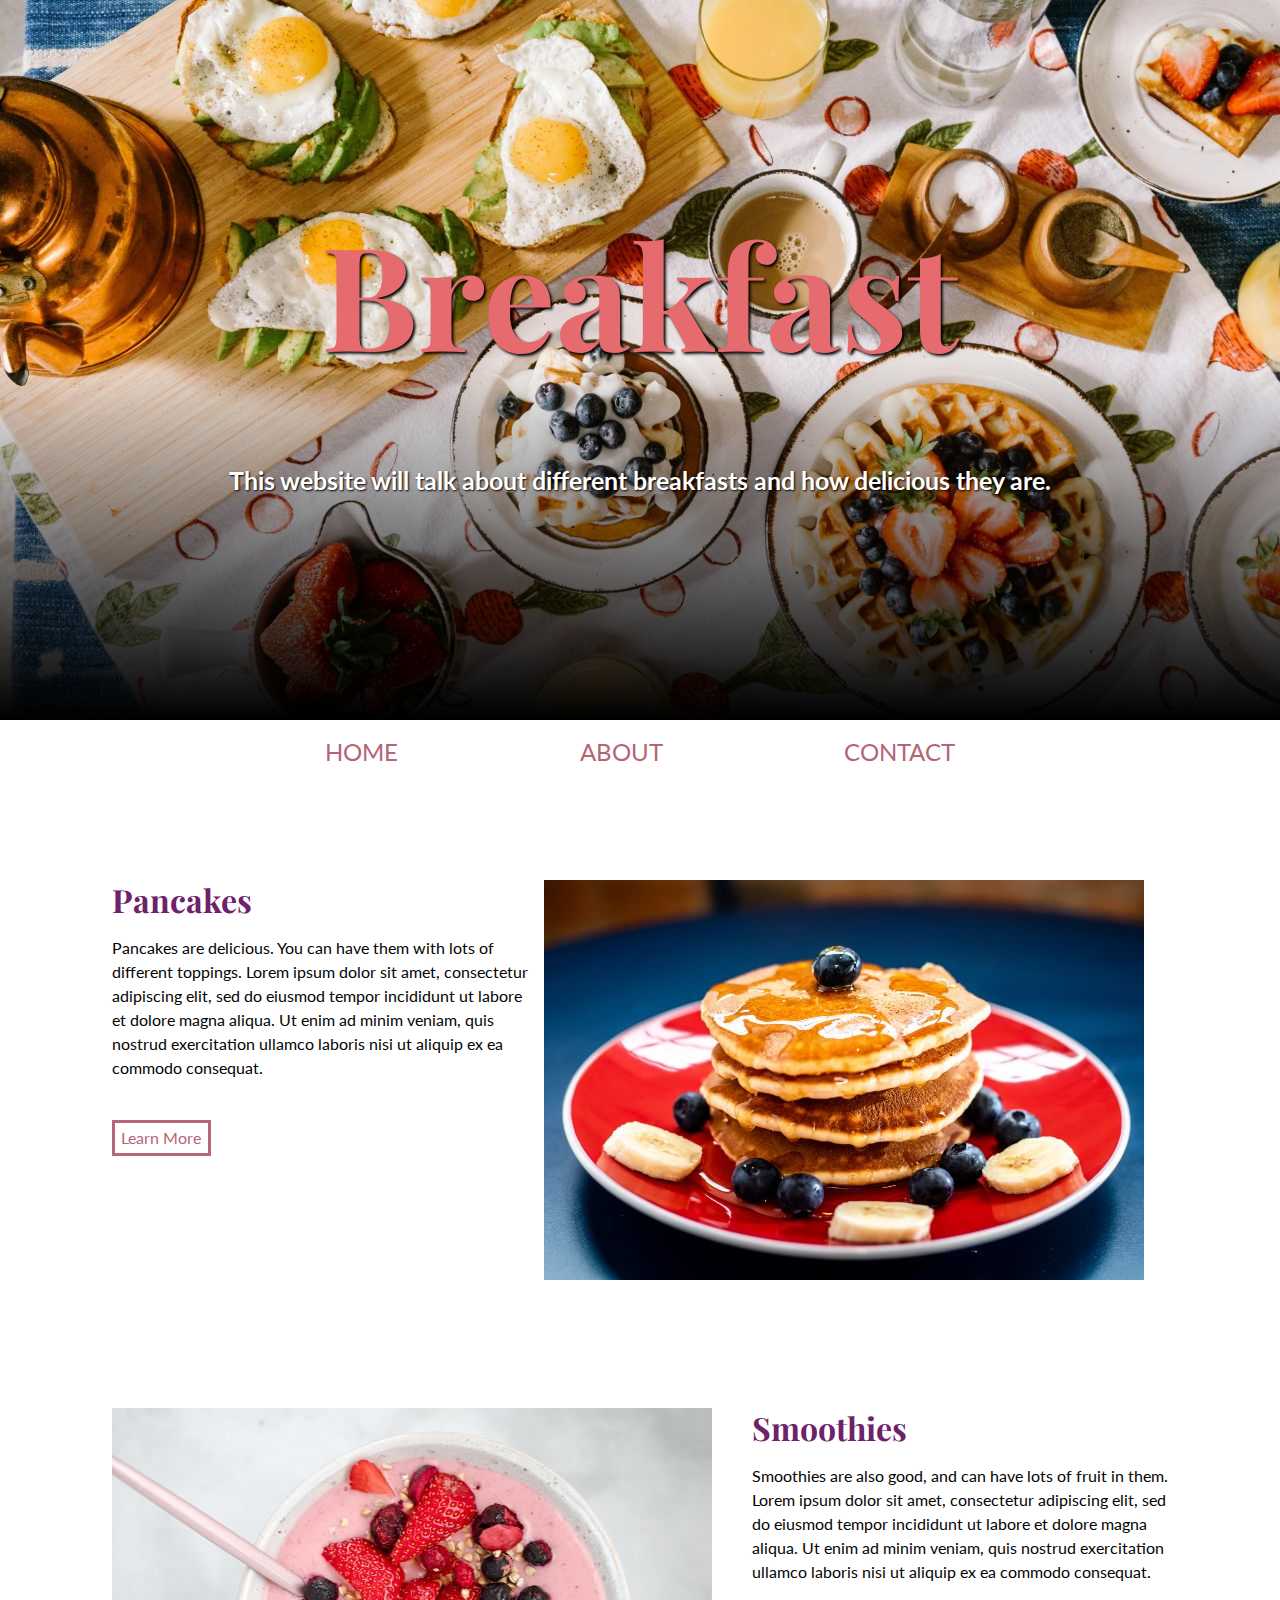
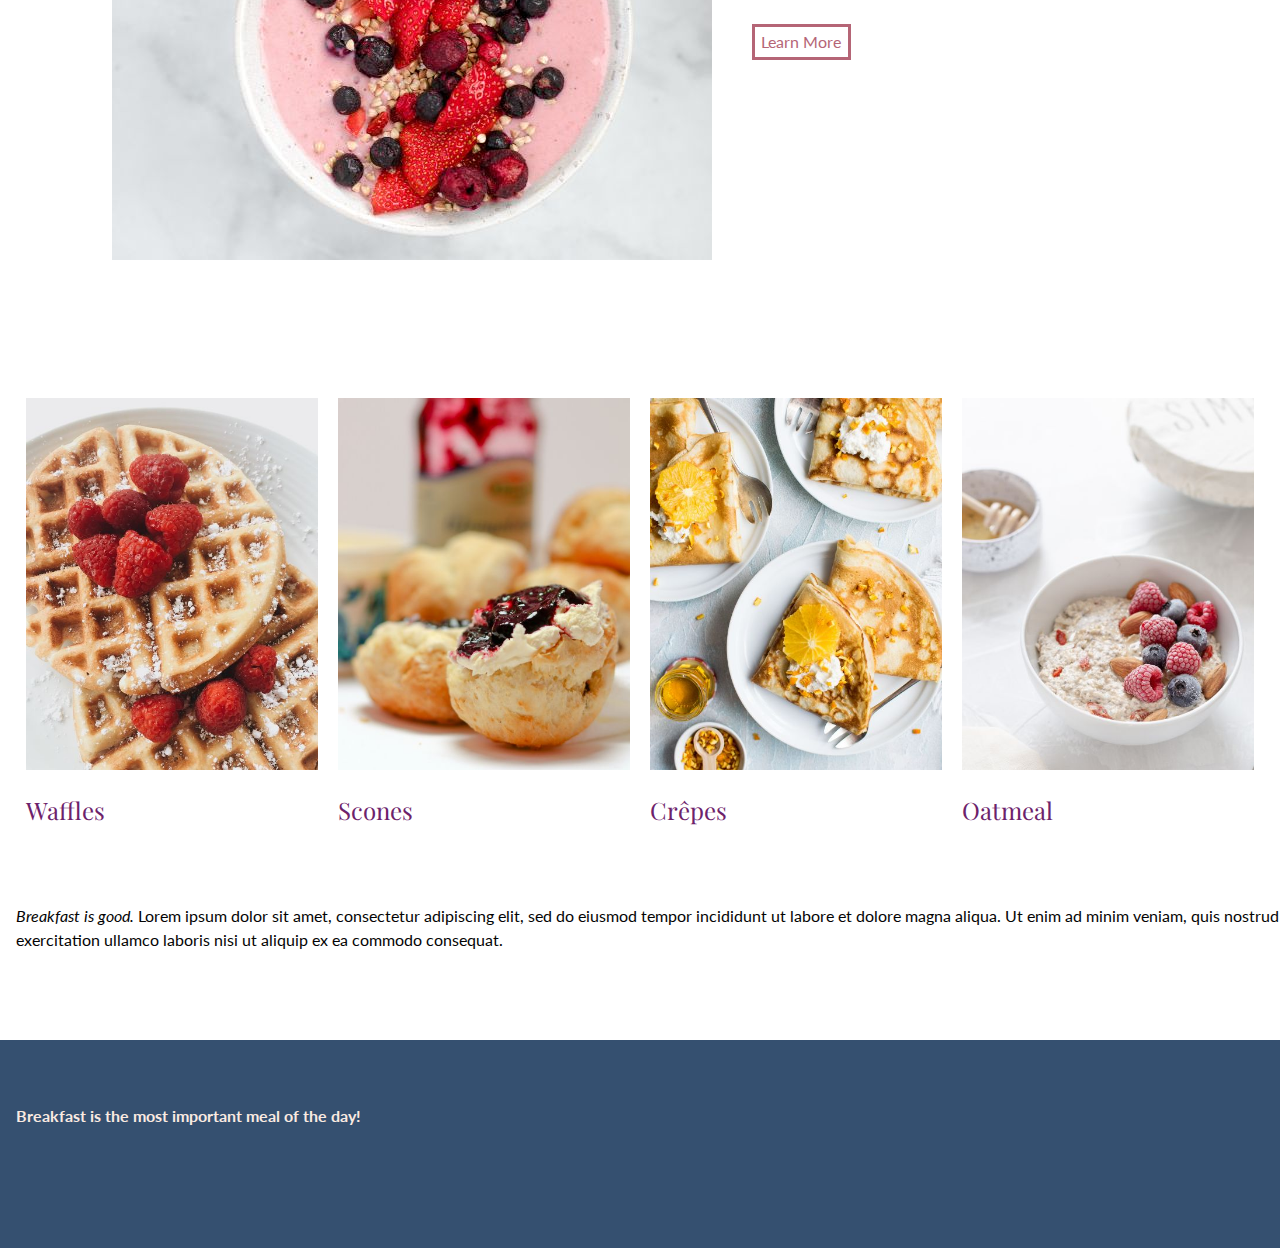
==== commit 044b7fcb: "responsive menu" ====
--- a/index.html
+++ b/index.html
@@ -36,6 +36,12 @@
   </div>
 
   <header>
+    <div class="menu-icon">
+      <svg viewbox="0 0 60 60" width="40px" height="40px">
+        <line x1="5%" y1="50%" x2="95%" y2="50%" />
+        <line x1="5%" y1="50%" x2="95%" y2="50%" />
+      </svg>
+    </div>
     <nav>
       <ul>
         <li><a href="">Home</a></li>
@@ -50,7 +56,7 @@
       <use href="#menu" />
     </svg> -->
     <article class="panel">
-      <div class="text-wrapper">
+      <div class="text-wrapper left">
         <h2>Pancakes</h2>
         <p>Pancakes are delicious. You can have them with lots of different toppings. Lorem ipsum dolor sit amet,
           consectetur adipiscing elit, sed do eiusmod tempor incididunt ut labore et dolore magna aliqua. Ut enim ad
@@ -58,13 +64,13 @@
           veniam, quis nostrud exercitation ullamco laboris nisi ut aliquip ex ea commodo consequat. </p>
         <a href="#" class="button" id="button">Learn More</a>
       </div>
-      <div class="image-wrapper left">
+      <div class="image-wrapper">
         <img src="images/pancakeswithblueberries-panel-600px.jpg"
           alt="Stack of pancakes with syrup, blueberries, and bananas on a red plate." width="600" height="400">
       </div>
     </article>
     <article class="panel">
-      <div class="text-wrapper left">
+      <div class="text-wrapper">
         <h2>Smoothies</h2>
         <p>Smoothies are also good, and can have lots of fruit in them. Lorem ipsum dolor sit amet, consectetur
           adipiscing elit,
@@ -73,7 +79,7 @@
           exercitation ullamco laboris nisi ut aliquip ex ea commodo consequat. </p>
         <a href="#" class="button">Learn More</a>
       </div>
-      <div class="image-wrapper">
+      <div class="image-wrapper left">
         <img src="images/smoothie-panel-600px.jpg" alt="Pink smoothie in a glass with a straw." width="600"
           height="452">
       </div>
@@ -92,7 +98,7 @@
     <a href="#" class="card">
       <img src="images/crepes-card-500px.jpg" alt="Crepes with whipped cream and fruit" width="500" height="636"
         loading="lazy">
-      <p>Crepes</p>
+      <p>Crêpes</p>
     </a>
     <a href="#" class="card">
       <img src="images/oatmeal-card-500px.jpg" alt="Oatmeal with berries and nuts" width="500" height="636"
@@ -114,6 +120,12 @@
       <circle cx="25" cy="20" r="15" fill="none" stroke="#355070" stroke-width="4" />
     </symbol>
   </svg> -->
+
+  <script>
+    document.querySelector(".menu-icon").addEventListener("click", function () {
+      this.parentElement.classList.toggle("close");
+    });
+  </script>
 </body>
 
 </html>--- a/styles/main.css
+++ b/styles/main.css
@@ -12,6 +12,9 @@
   --soft-magenta: #b56576;
   --bright-rose: #e56b6f;
   --sandy: #faeae1;
+  --color-svg: white;
+  --color-svg-hover: #355070;
+  --color-svg-close: white;
 }
 
 *,
@@ -134,14 +137,6 @@
   font-size: 1.25rem;
 }
 
-header ul {
-  display: flex;
-  justify-content: space-evenly;
-  margin: 0;
-  padding: 0;
-  list-style-type: none;
-}
-
 main {
   align-self: center;
   padding: 0 1rem;
@@ -169,15 +164,105 @@
   margin: 0;
 }
 
-/* * A * */
+/* Nav */
+header ul {
+  /* display: flex;
+  justify-content: space-evenly; */
+  margin: 0;
+  padding: 0;
+  list-style-type: none;
+}
+.menu-icon {
+  position: fixed;
+  top: 32px;
+  left: 32px;
+  background-color: #e56b6f;
+  width: 80px;
+  height: 80px;
+  border-radius: 50%;
+  padding: 1rem;
+  z-index: 2;
+}
+
+.menu-icon svg {
+  width: 80px;
+  height: auto;
+}
+
+.menu-icon line {
+  stroke: var(--color-svg);
+  stroke-width: 6px;
+  stroke-linecap: round;
+  transform-origin: center;
+  transition: transform 300ms ease, background-color 300ms;
+}
+
+.menu-icon line:first-child {
+  transform: translateY(16%);
+}
+
+.menu-icon line:last-child {
+  transform: translateY(-16%);
+}
+
+.menu-icon svg:hover line {
+  stroke: var(--color-svg-hover);
+}
+
+.close line {
+  stroke: var(--color-svg-close);
+}
+
+.close line:first-child {
+  transform: rotate(135deg);
+}
+
+.close line:last-child {
+  transform: rotate(-135deg);
+}
+
 header nav a {
   text-decoration: none;
   font-family: Lato;
-  color: var(--soft-magenta);
+  color: white;
   display: block;
   padding: 1rem;
   text-transform: uppercase;
 }
+header nav a[href]:hover {
+  color: var(--indigo);
+  font-weight: bold;
+}
+nav {
+  display: none;
+  justify-content: center;
+  align-items: center;
+  position: fixed;
+  text-align: center;
+  top: 0;
+  left: 0;
+  width: 100%;
+  height: 100vh;
+  background-color: var(--bright-rose);
+}
+
+.close nav {
+  display: flex;
+}
+
+nav ul {
+  list-style-type: none;
+  margin: 0 0 2rem;
+  padding: 0;
+}
+
+nav ul a {
+  display: block;
+  padding: 1.5rem;
+  font-size: 1.5rem;
+}
+
+/* * A * */
 
 a {
   text-decoration: none;
@@ -189,7 +274,7 @@
 }
 
 header nav a[href]:hover {
-  color: var(--bright-rose);
+  /* color: var(--bright-rose); */
   font-weight: bold;
 }
 
@@ -306,8 +391,8 @@
 @media (min-width: 500px) {
   .panel {
     flex-direction: row;
-    margin-top: 3rem;
-    margin-bottom: 3rem;
+    margin-top: 6rem;
+    margin-bottom: 8rem;
     gap: 1rem;
   }
 
@@ -325,7 +410,7 @@
   }
 
   .panel .left {
-    order: 1;
+    order: -1;
   }
 
   .cards {
@@ -343,3 +428,40 @@
     flex-wrap: nowrap;
   }
 }
+
+@media (min-width: 600px) {
+  /* Nav */
+  header ul {
+    display: flex;
+    justify-content: space-evenly;
+    margin: 0;
+    padding: 0;
+    list-style-type: none;
+  }
+  .menu-icon {
+    display: none;
+  }
+
+  nav {
+    display: block;
+    position: static;
+    height: auto;
+    max-width: 60rem;
+    margin: 0 auto;
+    background-color: transparent;
+  }
+
+  header nav a {
+    text-decoration: none;
+    font-family: Lato;
+    color: var(--soft-magenta);
+    display: block;
+    padding: 1rem;
+    text-transform: uppercase;
+  }
+  header nav a[href]:hover {
+    color: var(--bright-rose);
+    font-weight: bold;
+    font-family: Lato;
+  }
+}
